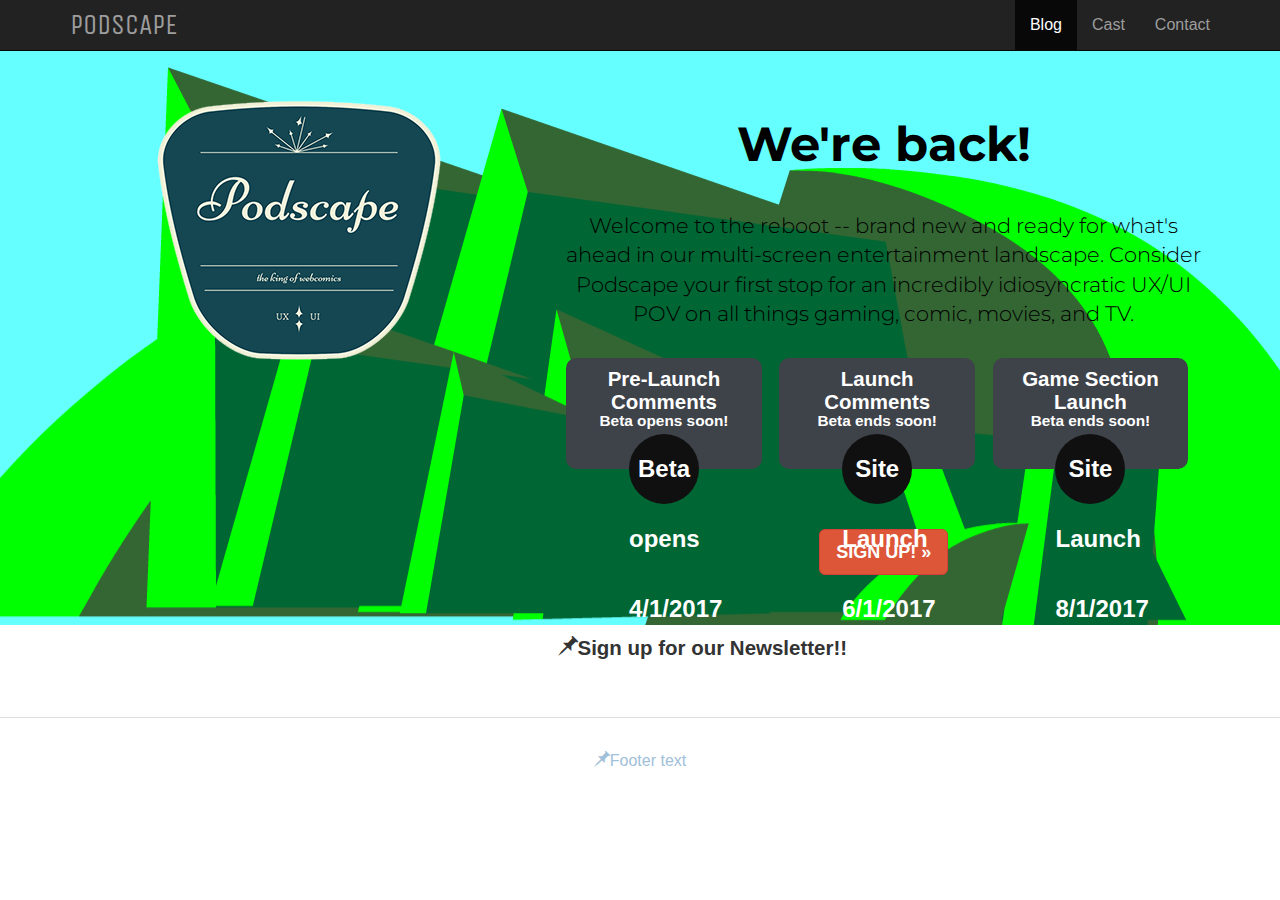
==== index.html @ 7b650dbd "First commit, index WIP" ====
<html>
    <head>
        <meta http-equiv="CONTENT-TYPE" content="text/html; charset=UTF-8">
        <meta charset="UTF-8">
        <meta name="viewport" content="width=device-width, initial-scale=1">
         <!-- Will update these fields later in wordpress-->
        <meta name="description" content="">
        <meta name="author" content="">
        <link rel="icon" href="assets/img/favicon.ico">
        <title>MFDv4 Podscape Bootstrap</title>
        <!-- Bootstrap core CSS-->
        <link href="assets/css/bootstrap.min.css" rel="stylesheet">
        <link href="assets/css/podscape-main.css" rel="stylesheet">
        <!-- FontAwesome Icons-->
        <link href="assets/css/font-awesome/css/font-awesome.min.css" rel="stylesheet">
        <!-- Google Fonts -->
        <link href="https://fonts.googleapis.com/css?family=Unica+One" rel="stylesheet">
		<link href="https://fonts.googleapis.com/css?family=Montserrat" rel="stylesheet">
        <!-- favicon -->
		<link rel="apple-touch-icon" sizes="180x180" href="assets/img/apple-touch-icon.png">
        <link rel="icon" type="image/png" href="assets/img/favicon-32x32.png" sizes="32x32">
        <link rel="icon" type="image/png" href="assets/img/favicon-16x16.png" sizes="16x16">
        <link rel="manifest" href="assets/img/manifest.json">
        <link rel="mask-icon" href="assets/img/safari-pinned-tab.svg" color="#5bbad5">
        <meta name="theme-color" content="#ffffff">

    </head>
    <body>
    <!-- Logo-->
        <header class="site-header" role="banner">
             <!-- Navbar wrapper-->
             <div class="navbar-wrapper">
                 <div class="navbar navbar-inverse navbar-fixed-top" role="navigation">
                     <div class="container">
                         <div class="navbar-header">
                             <button type="button" class="navbar-toggle" data-toggle="collapse" data-target=".navbar-collapse">
                                 <span class="sr-only">Toggle navigation</span>
                                 <span class="icon-bar"></span>
                                 <span class="icon-bar"></span>
                                 <span class="icon-bar"></span>
                             </button>
							 <a class="navbar-brand header_logo" href="/">PODSCAPE</a>
                        </div>
						 <div class="navbar-collapse collapse">
							 <ul class="nav navbar-nav navbar-right">
								 <li class="active"><a href="blog.html">Blog</a></li>
								 <li><a href="cast.html">Cast</a></li>
								 <li><a href="Contact">Contact</a></li>
							 </ul>
						 </div>
                     </div>
                 </div>
             </div><!-- End Navbar-wrapper  -->

        </header>
    <!-- Hero-->
        <section id="hero">
			<article>
				<div class="container clearfix">
					<div class="row">
						<div class="col-sm-5">
							<img src="assets/img/podscape_badgev2.png"></img>
						</div>
						<div class="col-sm-7 hero-text">
							<h1 class="hero_logo">We're back!</h1>
							<p class="lead">Welcome to the reboot -- brand new and ready for what's ahead in our multi-screen entertainment landscape. Consider Podscape your first stop for an incredibly idiosyncratic UX/UI POV on all things gaming, comic, movies, and TV.</p>
							<div id="comment-timeline">
								<div class="comment latest">
								  <h4>Pre-Launch Comments <small>Beta opens soon!</small></h4>
								  <span class="price">Beta opens 4/1/2017</span>
								</div>
								<div class="comment">
									<h4>Launch Comments <small>Beta ends soon!</small></h4>
									<span class="price">Site Launch 6/1/2017</span>
								</div>
								<div class="comment">
									<h4>Game Section Launch<small>Beta ends soon!</small></h4>
									<span class="price">Site Launch 8/1/2017</span>
								</div>
							</div><!-- end timeline -->
							<p><a class="btn btn-lg btn-danger" href="/" role="button">SIGN UP! &raquo;</a></p>							
						</div>
					</div>
				</div>
			</article>
		</section>
    <!-- Opt in section-->
        <section>

        </section>
    <!-- Boost your happiness section-->
    <section>

    </section>
    <!-- Who this site is for-->
    <section>

    </section>
    <!-- Comic features-->
    <section>

    </section>
    <!-- Product features-->
    <section>

    </section>
    <!-- Video Featurette-->
    <section>

    </section>
    <!-- Game section-->
    <section>

    </section>
    <!-- Testimonials-->
    <section>

    </section>
    <!-- sign up-->
    <section>
    <div class="container">
    	<div class="row">
			<div class="col-md-5"></div>
			<div class="col-md-7">
    			<h4><span class="glyphicon glyphicon-pushpin"></span>Sign up for our Newsletter!! </h4>
 			</div>
		</div>
	</div>	
    </section>
    <!-- footer-->
    <footer>
        <span class="glyphicon glyphicon-pushpin"></span>Footer text
    </footer>

    <!-- MODAL Window-->
    <div>

    </div>

    <!-- bootstrap core javscript-->
    <!--
    TODO: Change this to the appropiate Jquery when I have have internet connectivity again
    -->
    <script src="assets/js/jquery.js"></script>
    <script src="assets/js/podscape-main.js"></script>

    <!--
    TODO Add Proxima Nova from Typekit and Ralway from GoogleFonts
    -->
    </body>
</html>
---- assets/css/podscape-main.css ----
/**
 * Created by Xris on 9/27/2015.
 */
body {
  margin-top: 3em;
  font-size: 16px; }

h1, h2, h3, h4, h5, h6 {
  -webkit-font-smoothing: antialiased;
  text-rendering: optimizeLegibility;
  font-weight: bold; }

h1 {
  font-size: 3em; }

h1, h2 {
  margin: 0 0 40px; }

h3 {
  margin: 20px 0; }

h4 {
  font-size: 1.28em;
  /* 18px */ }

.btn {
  font-weight: bold; }

.btn-danger {
  background-color: #dd5638;
  border-collapse: #d95131; }

/* === Hero === */
.header_logo {
  font-family: 'Unica One', Gotham, "Helvetica Neue", Helvetica, Arial, "sans-serif";
  font-size: 1.78em;
  color: #c9d787; }

.lead {
	font-family: 'Montserrat', sans-serif;
}

#hero {
  background: url('../img/bg1.png');
  min-height: 500px;
	margin-top: 0;
  padding: 40px 0;
  color: black;
  -webkit-font-smoothing: antialiased;
  text-rendering: optimizeLegibility; }

#hero .hero-text {
  margin-top: 30px; }

#hero article {
  width: 100%;
  text-align: center; }

.hero_logo {
	font-family: 'Montserrat', sans-serif;
}

#comment-timeline {
  margin: 30px 0 60px;
  text-align: center;
  color: white; }

#comment-timeline .comment {
  display: inline-block;
  margin: 0 2% 0 0;
  width: 30%;
  background: #3e4249;
  padding: 10px 20px 30px;
  position: relative;
  vertical-align: top;
  border-radius: 10px; }

#comment-timeline .comment.active {
  background: #dd5638; }

#comment-timeline .comment span {
  background: #101010;
  display: block;
  height: 70px;
  width: 70px;
  text-align: center;
  line-height: 70px;
  font-weight: bold;
  font-size: 1.5em;
  /* 24/16 */
  border-radius: 100%;
  -webkit-border-radius: 100%;
  position: absolute;
  bottom: -35px;
  left: 50%;
  margin-left: -35px; }

#comment-timeline h4 {
  margin: 0 0 10px; }

#comment-timeline h4 small {
  color: white;
  font-weight: bold;
  display: block; }

footer {
  padding: 2em 0;
  margin: 3em 0;
  border-top: 1px solid #ddd;
  color: #A1C0D9;
  text-align: center; }

/*# sourceMappingURL=podscape-main.css.map */
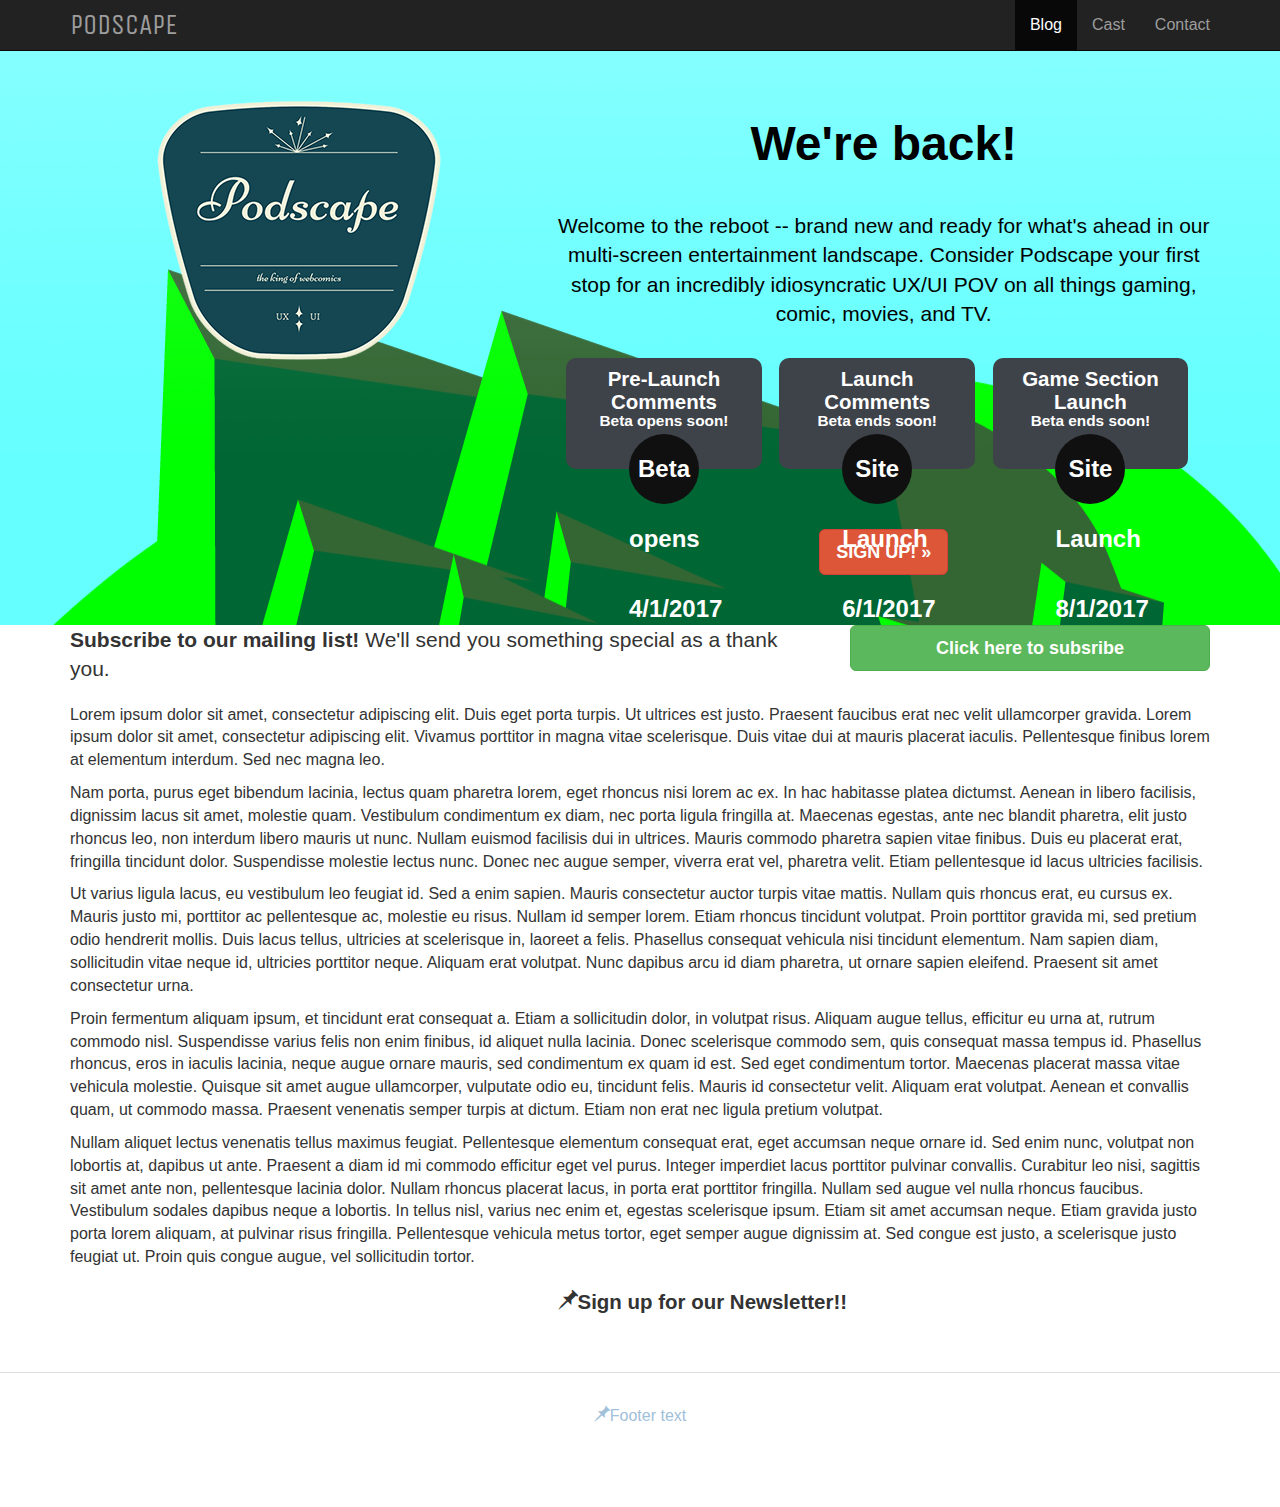
==== commit fd67dd86: "Commit local work from last 6 months, index and landing" ====
--- a/index.html
+++ b/index.html
@@ -15,7 +15,7 @@
         <link href="assets/css/font-awesome/css/font-awesome.min.css" rel="stylesheet">
         <!-- Google Fonts -->
         <link href="https://fonts.googleapis.com/css?family=Unica+One" rel="stylesheet">
-		<link href="https://fonts.googleapis.com/css?family=Montserrat" rel="stylesheet">
+
         <!-- favicon -->
 		<link rel="apple-touch-icon" sizes="180x180" href="assets/img/apple-touch-icon.png">
         <link rel="icon" type="image/png" href="assets/img/favicon-32x32.png" sizes="32x32">
@@ -54,7 +54,7 @@
 
         </header>
     <!-- Hero-->
-        <section id="hero">
+        <section id="hero" data-type="background" data-speed="5">
 			<article>
 				<div class="container clearfix">
 					<div class="row">
@@ -84,10 +84,27 @@
 				</div>
 			</article>
 		</section>
-    <!-- Opt in section-->
-        <section>
-
-        </section>
+        <!-- Opt in section-->
+        <section id="optin">
+        	<div class="container">
+        		<div class="row">
+        			<div class="col-sm-8">
+						<p class="lead"><strong>Subscribe to our mailing list!</strong> We'll send you something special as a thank you.</p>
+					</div>
+       				<div class="col-sm-4">
+						<button class="btn btn-success btn-lg btn-block" data-toggle="modal" data-target="#myModal">Click here to subsribe</button>
+					</div>
+				</div>
+			</div>
+        
+      <div class="container">
+            <p>Lorem ipsum dolor sit amet, consectetur adipiscing elit. Duis eget porta turpis. Ut ultrices est justo. Praesent faucibus erat nec velit ullamcorper gravida. Lorem ipsum dolor sit amet, consectetur adipiscing elit. Vivamus porttitor in magna vitae scelerisque. Duis vitae dui at mauris placerat iaculis. Pellentesque finibus lorem at elementum interdum. Sed nec magna leo. </p>
+            <p> Nam porta, purus eget bibendum lacinia, lectus quam pharetra lorem, eget rhoncus nisi lorem ac ex. In hac habitasse platea dictumst. Aenean in libero facilisis, dignissim lacus sit amet, molestie quam. Vestibulum condimentum ex diam, nec porta ligula fringilla at. Maecenas egestas, ante nec blandit pharetra, elit justo rhoncus leo, non interdum libero mauris ut nunc. Nullam euismod facilisis dui in ultrices. Mauris commodo pharetra sapien vitae finibus. Duis eu placerat erat, fringilla tincidunt dolor. Suspendisse molestie lectus nunc. Donec nec augue semper, viverra erat vel, pharetra velit. Etiam pellentesque id lacus ultricies facilisis. </p>
+            <p> Ut varius ligula lacus, eu vestibulum leo feugiat id. Sed a enim sapien. Mauris consectetur auctor turpis vitae mattis. Nullam quis rhoncus erat, eu cursus ex. Mauris justo mi, porttitor ac pellentesque ac, molestie eu risus. Nullam id semper lorem. Etiam rhoncus tincidunt volutpat. Proin porttitor gravida mi, sed pretium odio hendrerit mollis. Duis lacus tellus, ultricies at scelerisque in, laoreet a felis. Phasellus consequat vehicula nisi tincidunt elementum. Nam sapien diam, sollicitudin vitae neque id, ultricies porttitor neque. Aliquam erat volutpat. Nunc dapibus arcu id diam pharetra, ut ornare sapien eleifend. Praesent sit amet consectetur urna. </p>
+            <p> Proin fermentum aliquam ipsum, et tincidunt erat consequat a. Etiam a sollicitudin dolor, in volutpat risus. Aliquam augue tellus, efficitur eu urna at, rutrum commodo nisl. Suspendisse varius felis non enim finibus, id aliquet nulla lacinia. Donec scelerisque commodo sem, quis consequat massa tempus id. Phasellus rhoncus, eros in iaculis lacinia, neque augue ornare mauris, sed condimentum ex quam id est. Sed eget condimentum tortor. Maecenas placerat massa vitae vehicula molestie. Quisque sit amet augue ullamcorper, vulputate odio eu, tincidunt felis. Mauris id consectetur velit. Aliquam erat volutpat. Aenean et convallis quam, ut commodo massa. Praesent venenatis semper turpis at dictum. Etiam non erat nec ligula pretium volutpat. </p>
+            <p> Nullam aliquet lectus venenatis tellus maximus feugiat. Pellentesque elementum consequat erat, eget accumsan neque ornare id. Sed enim nunc, volutpat non lobortis at, dapibus ut ante. Praesent a diam id mi commodo efficitur eget vel purus. Integer imperdiet lacus porttitor pulvinar convallis. Curabitur leo nisi, sagittis sit amet ante non, pellentesque lacinia dolor. Nullam rhoncus placerat lacus, in porta erat porttitor fringilla. Nullam sed augue vel nulla rhoncus faucibus. Vestibulum sodales dapibus neque a lobortis. In tellus nisl, varius nec enim et, egestas scelerisque ipsum. Etiam sit amet accumsan neque. Etiam gravida justo porta lorem aliquam, at pulvinar risus fringilla. Pellentesque vehicula metus tortor, eget semper augue dignissim at. Sed congue est justo, a scelerisque justo feugiat ut. Proin quis congue augue, vel sollicitudin tortor. </p>
+          </div>
+    </section>
     <!-- Boost your happiness section-->
     <section>
 
@@ -133,9 +150,11 @@
     </footer>
 
     <!-- MODAL Window-->
-    <div>
+    <div class="modal fade" id="myModal">
+        <div class="modal-dialog">
 
-    </div>
+        </div><!-- Modal-dialog -->
+    </div><!--Modal -->
 
     <!-- bootstrap core javscript-->
     <!--
--- a/assets/css/podscape-main.css
+++ b/assets/css/podscape-main.css
@@ -36,14 +36,14 @@
   font-size: 1.78em;
   color: #c9d787; }
 
-.lead {
-	font-family: 'Montserrat', sans-serif;
+.img {
+	max-width: 100%;
 }
 
 #hero {
-  background: url('../img/bg1.png');
+  background: url("../img/bg1.png") 50% 0 repeat fixed;
   min-height: 500px;
-	margin-top: 0;
+  margin-top: 0;
   padding: 40px 0;
   color: black;
   -webkit-font-smoothing: antialiased;
@@ -55,10 +55,6 @@
 #hero article {
   width: 100%;
   text-align: center; }
-
-.hero_logo {
-	font-family: 'Montserrat', sans-serif;
-}
 
 #comment-timeline {
   margin: 30px 0 60px;
@@ -111,3 +107,5 @@
   text-align: center; }
 
 /*# sourceMappingURL=podscape-main.css.map */
+
+/*# sourceMappingURL=podscape-main.css.map */
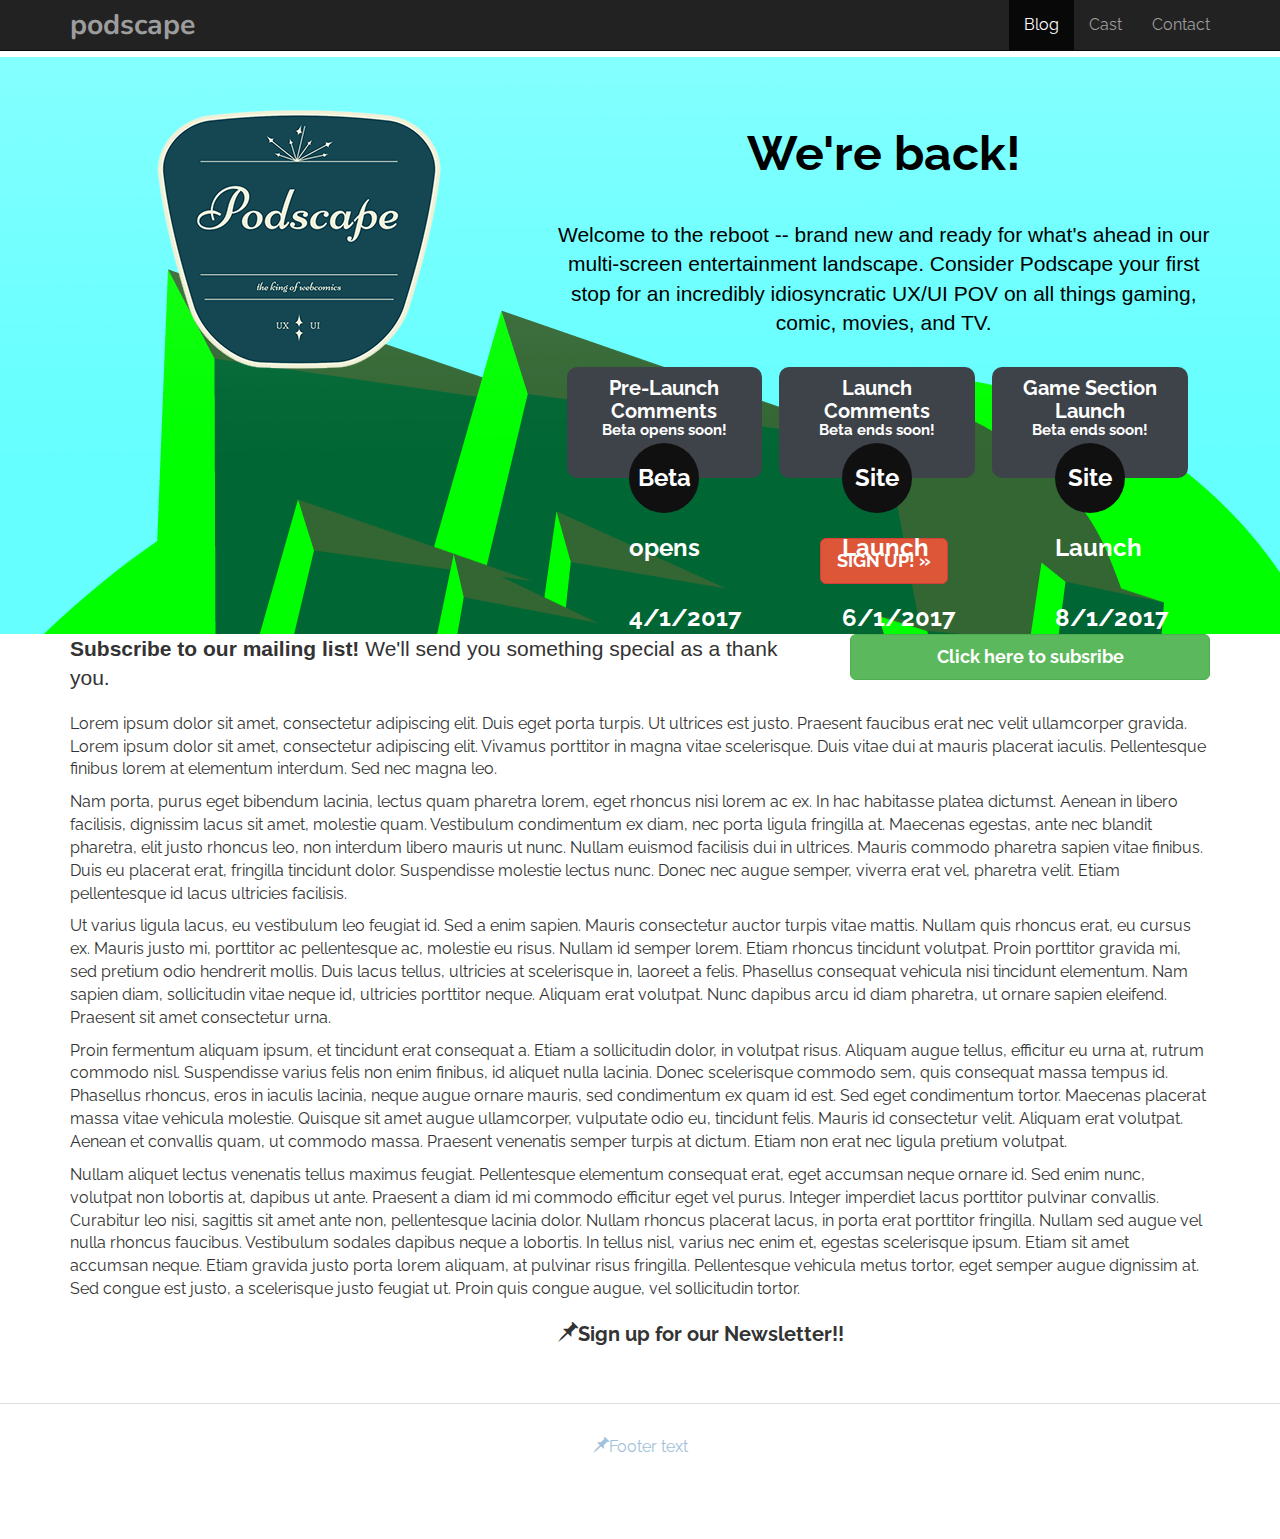
==== commit 36bdcb7e: "Merge branch 'master' of https://github.com/maxfractal/mfdv4" ====
--- a/index.html
+++ b/index.html
@@ -39,7 +39,7 @@
                                  <span class="icon-bar"></span>
                                  <span class="icon-bar"></span>
                              </button>
-							 <a class="navbar-brand header_logo" href="/">PODSCAPE</a>
+							 <a class="navbar-brand header_logo" href="/">podscape</a>
                         </div>
 						 <div class="navbar-collapse collapse">
 							 <ul class="nav navbar-nav navbar-right">
--- a/assets/css/podscape-main.css
+++ b/assets/css/podscape-main.css
@@ -1,43 +1,57 @@
 /**
- * Created by Xris on 9/27/2015.
- */
+* Created by Xris on 9/27/2015.
+*/
+@import url("https://fonts.googleapis.com/css?family=Nunito|Raleway");
 body {
+  font-family: "Raleway", sans-serif;
   margin-top: 3em;
-  font-size: 16px; }
+  font-size: 16px;
+}
 
 h1, h2, h3, h4, h5, h6 {
   -webkit-font-smoothing: antialiased;
   text-rendering: optimizeLegibility;
-  font-weight: bold; }
+  font-weight: bold;
+}
 
 h1 {
-  font-size: 3em; }
+  font-size: 3em;
+}
 
 h1, h2 {
-  margin: 0 0 40px; }
+  margin: 0 0 40px;
+}
 
 h3 {
-  margin: 20px 0; }
+  margin: 20px 0;
+}
 
 h4 {
   font-size: 1.28em;
-  /* 18px */ }
+  /* 18px */
+}
+
+.hn {
+  font-family: "Raleway";
+  font-size: 2em;
+  color: palegreen;
+}
 
 .btn {
-  font-weight: bold; }
+  font-weight: bold;
+}
 
 .btn-danger {
   background-color: #dd5638;
-  border-collapse: #d95131; }
+  border-collapse: #d95131;
+}
 
 /* === Hero === */
 .header_logo {
-  font-family: 'Unica One', Gotham, "Helvetica Neue", Helvetica, Arial, "sans-serif";
+  font-family: Nunito, Helvetica;
+  font-weight: bold;
   font-size: 1.78em;
-  color: #c9d787; }
-
-.img {
-	max-width: 100%;
+  color: #c9d787;
 }
 
 #hero {
@@ -47,19 +61,23 @@
   padding: 40px 0;
   color: black;
   -webkit-font-smoothing: antialiased;
-  text-rendering: optimizeLegibility; }
+  text-rendering: optimizeLegibility;
+}
 
 #hero .hero-text {
-  margin-top: 30px; }
+  margin-top: 30px;
+}
 
 #hero article {
   width: 100%;
-  text-align: center; }
+  text-align: center;
+}
 
 #comment-timeline {
   margin: 30px 0 60px;
   text-align: center;
-  color: white; }
+  color: white;
+}
 
 #comment-timeline .comment {
   display: inline-block;
@@ -69,10 +87,12 @@
   padding: 10px 20px 30px;
   position: relative;
   vertical-align: top;
-  border-radius: 10px; }
+  border-radius: 10px;
+}
 
 #comment-timeline .comment.active {
-  background: #dd5638; }
+  background: #dd5638;
+}
 
 #comment-timeline .comment span {
   background: #101010;
@@ -89,23 +109,193 @@
   position: absolute;
   bottom: -35px;
   left: 50%;
-  margin-left: -35px; }
+  margin-left: -35px;
+}
 
 #comment-timeline h4 {
-  margin: 0 0 10px; }
+  margin: 0 0 10px;
+}
 
 #comment-timeline h4 small {
   color: white;
   font-weight: bold;
-  display: block; }
+  display: block;
+}
 
 footer {
   padding: 2em 0;
   margin: 3em 0;
   border-top: 1px solid #ddd;
   color: #A1C0D9;
-  text-align: center; }
+  text-align: center;
+}
+
+.cell1 {
+  height: 500px;
+  background-color: lightblue;
+}
+
+.cell2 {
+  background-blend-mode: #002fa3;
+}
+
+.cell3 {
+  background-color: #64EC4B;
+}
+
+.comicX {
+  border: solid 0.5 black;
+  background-color: #fff;
+  height: 360px;
+  width: 940px;
+  display: block;
+}
+
+.section-title {
+  text-align: center;
+  margin-top: 1em;
+  background-color: #ecf0f1;
+  padding: 0.5em 0;
+  border-radius: 0.3em;
+}
+
+.service {
+  border-radius: 0.3em;
+  background-color: #34495e;
+  text-align: center;
+  padding: 3em 2em 1em 2em;
+  color: white;
+}
+
+.service .glyphicon {
+  font-size: 5em;
+}
+
+/**
+ * Created by Xris on 9/27/2015.
+ */
+/* typography */
+.lead {
+  font-family: "Montserrat", sans-serif;
+}
+
+body {
+  margin-top: 3.57em;
+  font-size: 16px;
+}
+
+h1, h2, h3, h4, h5, h6 {
+  -webkit-font-smoothing: antialiased;
+  text-rendering: optimizeLegibility;
+  font-weight: bold;
+}
+
+h1 {
+  font-size: 3em;
+}
+
+h1, h2 {
+  margin: 0 0 40px;
+}
+
+h3 {
+  margin: 20px 0;
+}
+
+h4 {
+  font-size: 1.28em;
+  /* 18px */
+}
+
+.btn {
+  font-weight: bold;
+}
+
+.btn-danger {
+  background-color: #dd5638;
+  border-collapse: #d95131;
+}
+
+/* === Hero === */
+.header_logo {
+  /* font-family: 'Unica One', Gotham, "Helvetica Neue", Helvetica, Arial, "sans-serif"; */
+  font-family: "Nunito", sans-serif;
+  font-size: 1.78em;
+  color: #c9d787;
+}
+
+#hero {
+  min-height: 500px;
+  padding: 40px 0;
+  color: black;
+  -webkit-font-smoothing: antialiased;
+  text-rendering: optimizeLegibility;
+}
+
+#hero .hero-text {
+  margin-top: 30px;
+}
+
+#hero article {
+  width: 100%;
+  text-align: center;
+}
+
+#comment-timeline {
+  margin: 30px 0 60px;
+  text-align: center;
+  color: white;
+}
+
+#comment-timeline .comment {
+  display: inline-block;
+  margin: 0 2% 0 0;
+  width: 30%;
+  background: #3e4249;
+  padding: 10px 20px 30px;
+  position: relative;
+  vertical-align: top;
+  border-radius: 10px;
+}
+
+#comment-timeline .comment.active {
+  background: #dd5638;
+}
+
+#comment-timeline .comment span {
+  background: #101010;
+  display: block;
+  height: 70px;
+  width: 70px;
+  text-align: center;
+  line-height: 70px;
+  font-weight: bold;
+  font-size: 1.5em;
+  /* 24/16 */
+  border-radius: 100%;
+  -webkit-border-radius: 100%;
+  position: absolute;
+  bottom: -35px;
+  left: 50%;
+  margin-left: -35px;
+}
+
+#comment-timeline h4 {
+  margin: 0 0 10px;
+}
+
+#comment-timeline h4 small {
+  color: white;
+  font-weight: bold;
+  display: block;
+}
+
+footer {
+  padding: 2em 0;
+  margin: 3em 0;
+  border-top: 1px solid #ddd;
+  color: #A1C0D9;
+  text-align: center;
+}
 
 /*# sourceMappingURL=podscape-main.css.map */
-
-/*# sourceMappingURL=podscape-main.css.map */
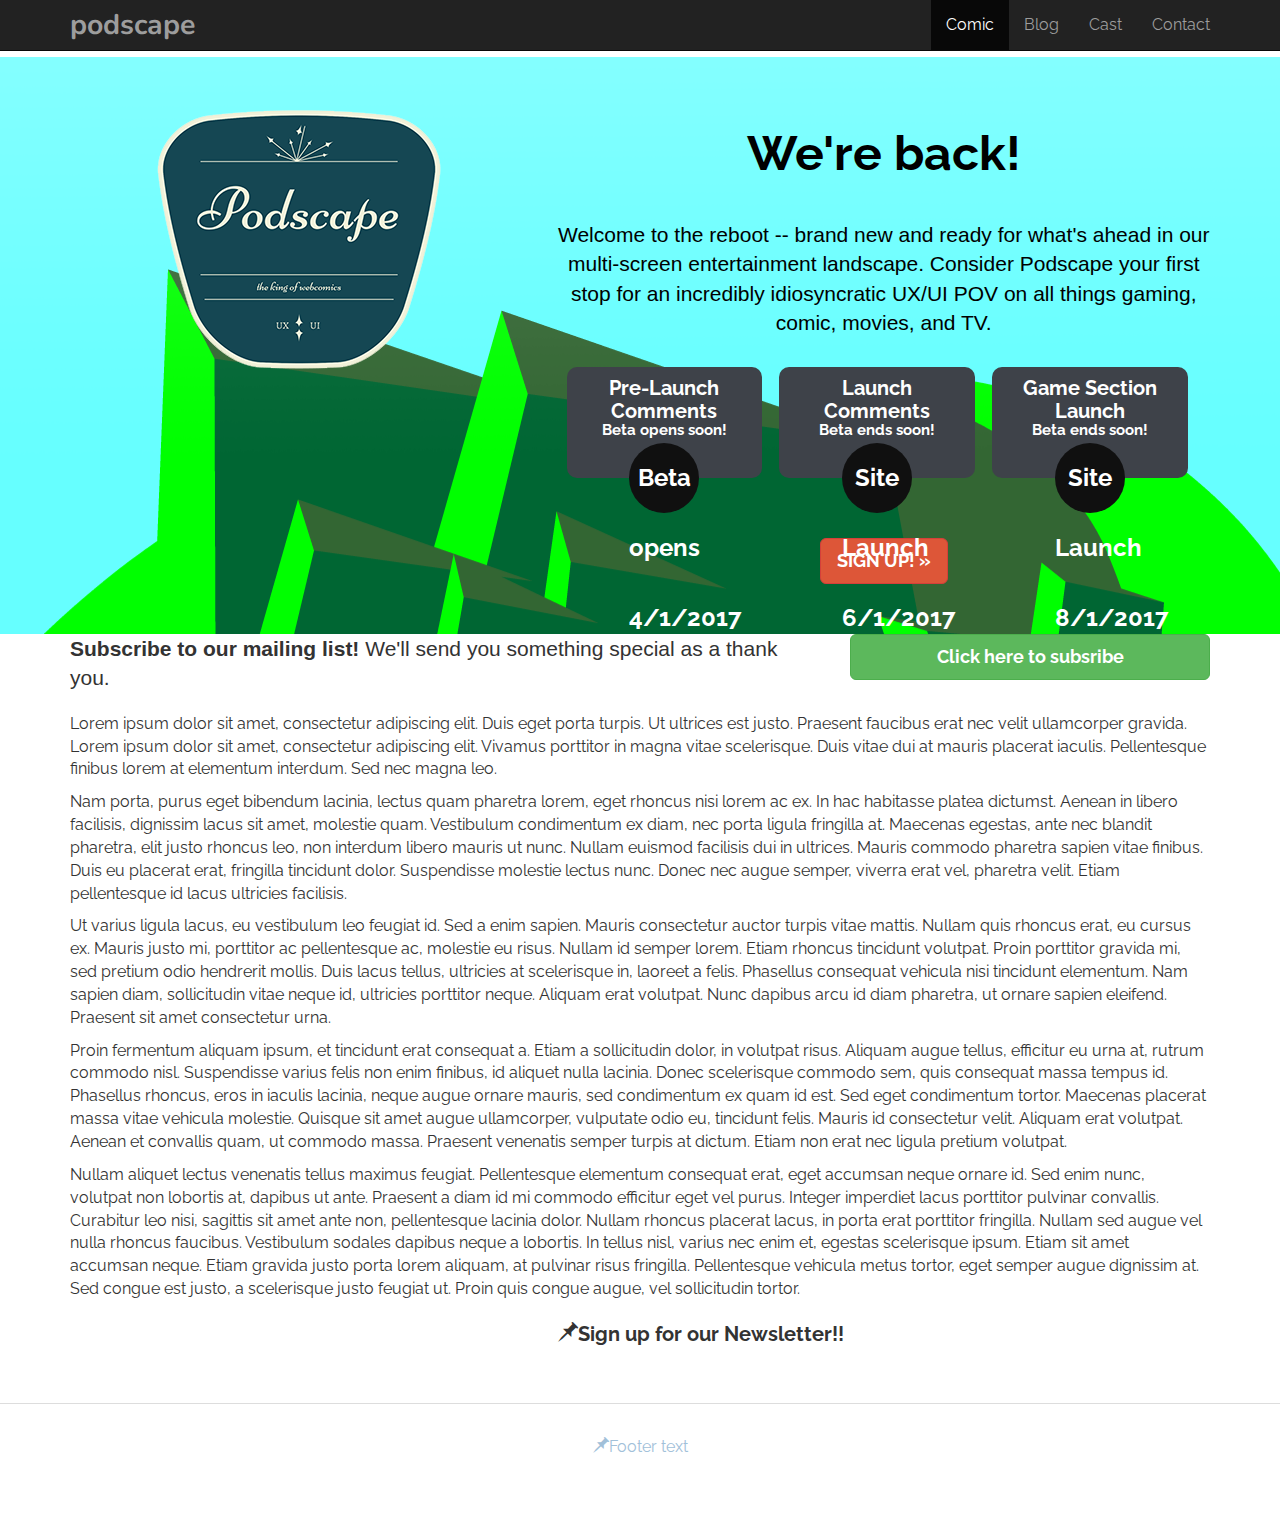
==== commit c0cf31a4: "Adding link to podscape" ====
--- a/index.html
+++ b/index.html
@@ -43,7 +43,8 @@
                         </div>
 						 <div class="navbar-collapse collapse">
 							 <ul class="nav navbar-nav navbar-right">
-								 <li class="active"><a href="blog.html">Blog</a></li>
+                                                                 <li class="active"><a href="podscape">Comic</a>
+								 <li><a href="blog.html">Blog</a></li>
 								 <li><a href="cast.html">Cast</a></li>
 								 <li><a href="Contact">Contact</a></li>
 							 </ul>
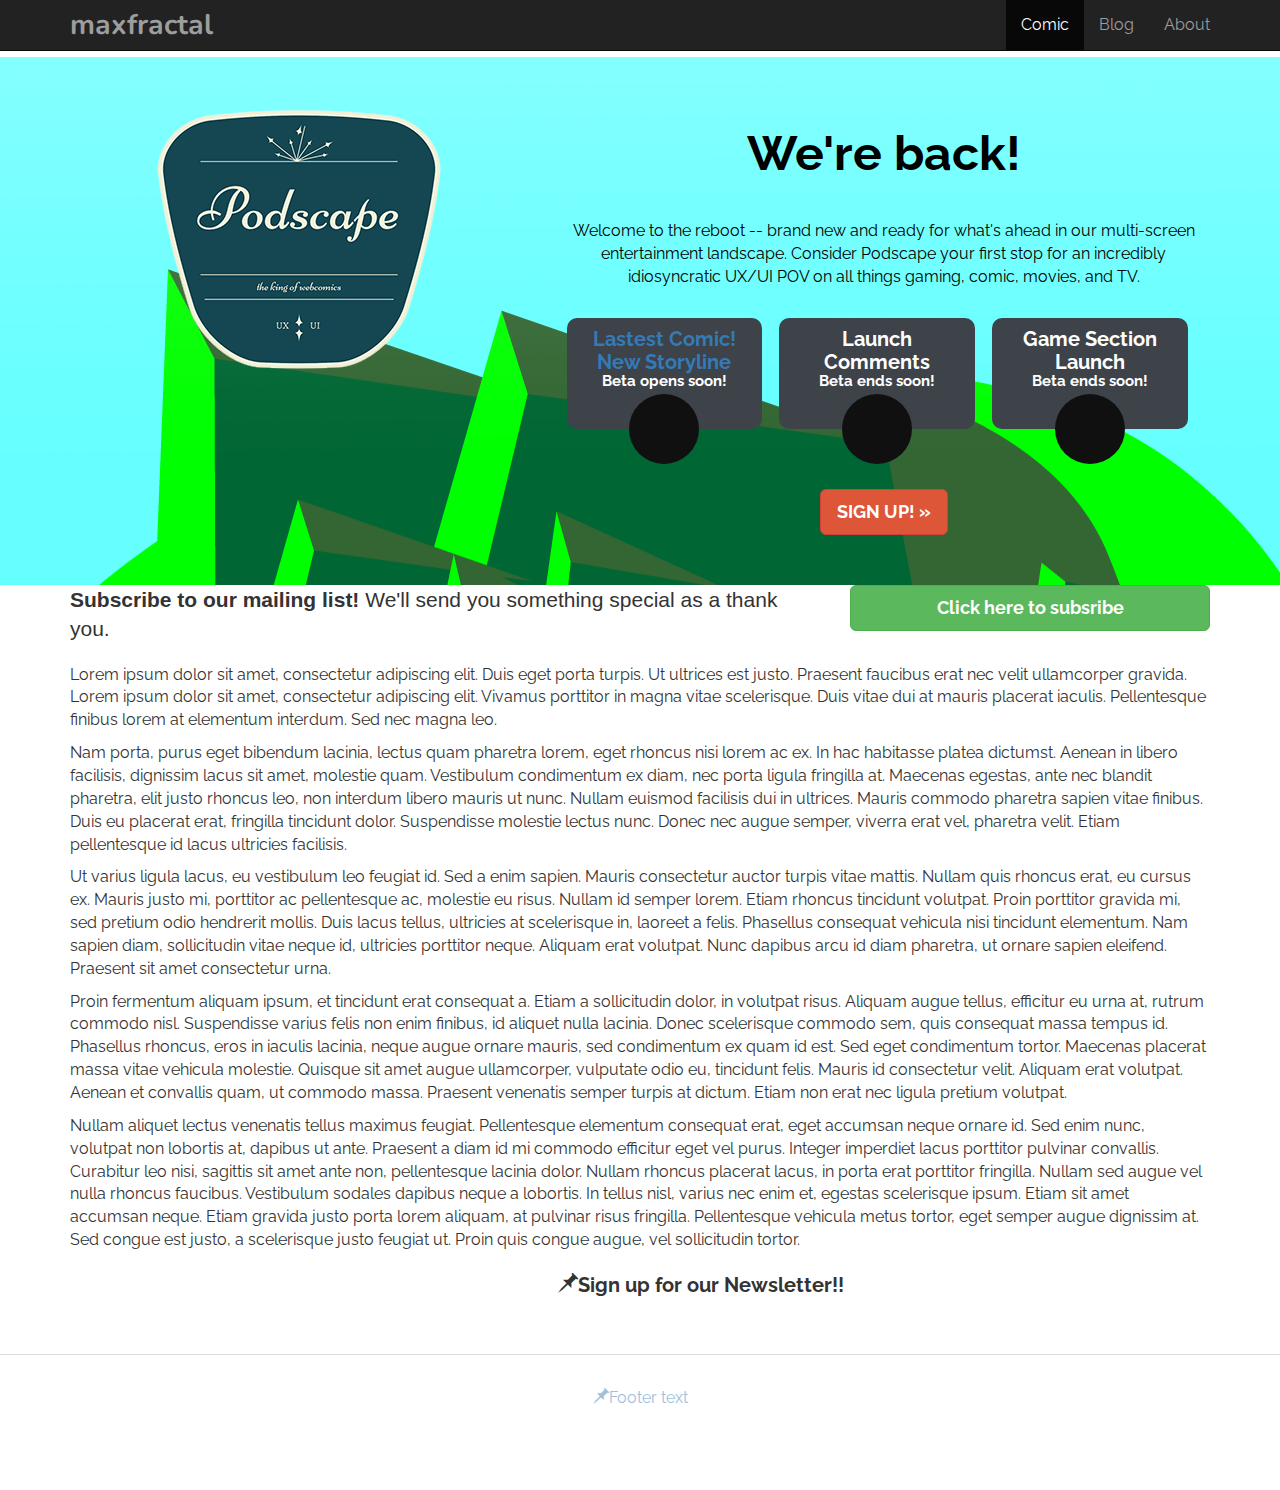
==== commit 2fc3d059: "Misc commits...honestly can't remember what they are" ====
--- a/index.html
+++ b/index.html
@@ -1,23 +1,24 @@
-<html>
+<!DOCTYPE html>
     <head>
         <meta http-equiv="CONTENT-TYPE" content="text/html; charset=UTF-8">
         <meta charset="UTF-8">
         <meta name="viewport" content="width=device-width, initial-scale=1">
          <!-- Will update these fields later in wordpress-->
         <meta name="description" content="">
-        <meta name="author" content="">
+        <meta name="author" content="Chris Parsell">
         <link rel="icon" href="assets/img/favicon.ico">
-        <title>MFDv4 Podscape Bootstrap</title>
+        <title>MFDv4 Bootstrap</title>
         <!-- Bootstrap core CSS-->
         <link href="assets/css/bootstrap.min.css" rel="stylesheet">
         <link href="assets/css/podscape-main.css" rel="stylesheet">
         <!-- FontAwesome Icons-->
-        <link href="assets/css/font-awesome/css/font-awesome.min.css" rel="stylesheet">
+        <link rel="stylesheet" href="https://use.fontawesome.com/releases/v5.6.1/css/all.css" integrity="sha384-gfdkjb5BdAXd+lj+gudLWI+BXq4IuLW5IT+brZEZsLFm++aCMlF1V92rMkPaX4PP" crossorigin="anonymous">
+       
         <!-- Google Fonts -->
         <link href="https://fonts.googleapis.com/css?family=Unica+One" rel="stylesheet">
 
         <!-- favicon -->
-		<link rel="apple-touch-icon" sizes="180x180" href="assets/img/apple-touch-icon.png">
+	<link rel="apple-touch-icon" sizes="180x180" href="assets/img/apple-touch-icon.png">
         <link rel="icon" type="image/png" href="assets/img/favicon-32x32.png" sizes="32x32">
         <link rel="icon" type="image/png" href="assets/img/favicon-16x16.png" sizes="16x16">
         <link rel="manifest" href="assets/img/manifest.json">
@@ -39,14 +40,13 @@
                                  <span class="icon-bar"></span>
                                  <span class="icon-bar"></span>
                              </button>
-							 <a class="navbar-brand header_logo" href="/">podscape</a>
+							 <a class="navbar-brand header_logo" href="/">maxfractal</a>
                         </div>
 						 <div class="navbar-collapse collapse">
 							 <ul class="nav navbar-nav navbar-right">
                                                                  <li class="active"><a href="podscape">Comic</a>
 								 <li><a href="blog.html">Blog</a></li>
-								 <li><a href="cast.html">Cast</a></li>
-								 <li><a href="Contact">Contact</a></li>
+								 <li><a href="about.html">About</a></li>
 							 </ul>
 						 </div>
                      </div>
@@ -64,19 +64,24 @@
 						</div>
 						<div class="col-sm-7 hero-text">
 							<h1 class="hero_logo">We're back!</h1>
-							<p class="lead">Welcome to the reboot -- brand new and ready for what's ahead in our multi-screen entertainment landscape. Consider Podscape your first stop for an incredibly idiosyncratic UX/UI POV on all things gaming, comic, movies, and TV.</p>
+							<p class="hero-text">
+                                                            Welcome to the reboot -- brand new and ready for what's 
+                                                            ahead in our multi-screen entertainment landscape. Consider 
+                                                            Podscape your first stop for an incredibly idiosyncratic 
+                                                            UX/UI POV on all things gaming, comic, movies, and TV.
+                                                        </p>
 							<div id="comment-timeline">
 								<div class="comment latest">
-								  <h4>Pre-Launch Comments <small>Beta opens soon!</small></h4>
-								  <span class="price">Beta opens 4/1/2017</span>
+                                  <h4><a href="podscape/">Lastest Comic! New Storyline</a><small>Beta opens soon!</small></h4>
+								  <span class="price"><i class="fas fa-book-dead"></i></span>
 								</div>
 								<div class="comment">
 									<h4>Launch Comments <small>Beta ends soon!</small></h4>
-									<span class="price">Site Launch 6/1/2017</span>
+									<span class="price"><i class="fas fa-dice-d20"></i></span>
 								</div>
 								<div class="comment">
 									<h4>Game Section Launch<small>Beta ends soon!</small></h4>
-									<span class="price">Site Launch 8/1/2017</span>
+									<span class="price"><i class="fas fa-dungeon"></i></span>
 								</div>
 							</div><!-- end timeline -->
 							<p><a class="btn btn-lg btn-danger" href="/" role="button">SIGN UP! &raquo;</a></p>							
@@ -99,7 +104,7 @@
 			</div>
         
       <div class="container">
-            <p>Lorem ipsum dolor sit amet, consectetur adipiscing elit. Duis eget porta turpis. Ut ultrices est justo. Praesent faucibus erat nec velit ullamcorper gravida. Lorem ipsum dolor sit amet, consectetur adipiscing elit. Vivamus porttitor in magna vitae scelerisque. Duis vitae dui at mauris placerat iaculis. Pellentesque finibus lorem at elementum interdum. Sed nec magna leo. </p>
+            <p><i class="fas fa-book-dead"></i>Lorem ipsum dolor sit amet, consectetur adipiscing elit. Duis eget porta turpis. Ut ultrices est justo. Praesent faucibus erat nec velit ullamcorper gravida. Lorem ipsum dolor sit amet, consectetur adipiscing elit. Vivamus porttitor in magna vitae scelerisque. Duis vitae dui at mauris placerat iaculis. Pellentesque finibus lorem at elementum interdum. Sed nec magna leo. </p>
             <p> Nam porta, purus eget bibendum lacinia, lectus quam pharetra lorem, eget rhoncus nisi lorem ac ex. In hac habitasse platea dictumst. Aenean in libero facilisis, dignissim lacus sit amet, molestie quam. Vestibulum condimentum ex diam, nec porta ligula fringilla at. Maecenas egestas, ante nec blandit pharetra, elit justo rhoncus leo, non interdum libero mauris ut nunc. Nullam euismod facilisis dui in ultrices. Mauris commodo pharetra sapien vitae finibus. Duis eu placerat erat, fringilla tincidunt dolor. Suspendisse molestie lectus nunc. Donec nec augue semper, viverra erat vel, pharetra velit. Etiam pellentesque id lacus ultricies facilisis. </p>
             <p> Ut varius ligula lacus, eu vestibulum leo feugiat id. Sed a enim sapien. Mauris consectetur auctor turpis vitae mattis. Nullam quis rhoncus erat, eu cursus ex. Mauris justo mi, porttitor ac pellentesque ac, molestie eu risus. Nullam id semper lorem. Etiam rhoncus tincidunt volutpat. Proin porttitor gravida mi, sed pretium odio hendrerit mollis. Duis lacus tellus, ultricies at scelerisque in, laoreet a felis. Phasellus consequat vehicula nisi tincidunt elementum. Nam sapien diam, sollicitudin vitae neque id, ultricies porttitor neque. Aliquam erat volutpat. Nunc dapibus arcu id diam pharetra, ut ornare sapien eleifend. Praesent sit amet consectetur urna. </p>
             <p> Proin fermentum aliquam ipsum, et tincidunt erat consequat a. Etiam a sollicitudin dolor, in volutpat risus. Aliquam augue tellus, efficitur eu urna at, rutrum commodo nisl. Suspendisse varius felis non enim finibus, id aliquet nulla lacinia. Donec scelerisque commodo sem, quis consequat massa tempus id. Phasellus rhoncus, eros in iaculis lacinia, neque augue ornare mauris, sed condimentum ex quam id est. Sed eget condimentum tortor. Maecenas placerat massa vitae vehicula molestie. Quisque sit amet augue ullamcorper, vulputate odio eu, tincidunt felis. Mauris id consectetur velit. Aliquam erat volutpat. Aenean et convallis quam, ut commodo massa. Praesent venenatis semper turpis at dictum. Etiam non erat nec ligula pretium volutpat. </p>
@@ -153,7 +158,22 @@
     <!-- MODAL Window-->
     <div class="modal fade" id="myModal">
         <div class="modal-dialog">
-
+            <div class="modal-content">
+                <div class="modal-header">
+                    <button type="button" class="close" data-dismiss="modal"><span aria-hidden="true">&times;</span></button>
+                </div><!-- Modal header -->
+                <div class="modal-body">
+                    <p>Simply enter your name and email! As a thank you for joinin us, we're going toive you one of best-selling 
+                        courses, <em>for free!</em>
+                    </p>
+                    <form class="form-inline" role="form">
+                        <div class="form-group">
+                            <label class="sr-only" for="subscribe-name">Your first name</label>
+                            <input type="text" class="form-control" id="sub"
+                        </div>
+                    </form>
+                </div><!-- modal body -->
+            </div>
         </div><!-- Modal-dialog -->
     </div><!--Modal -->
 
